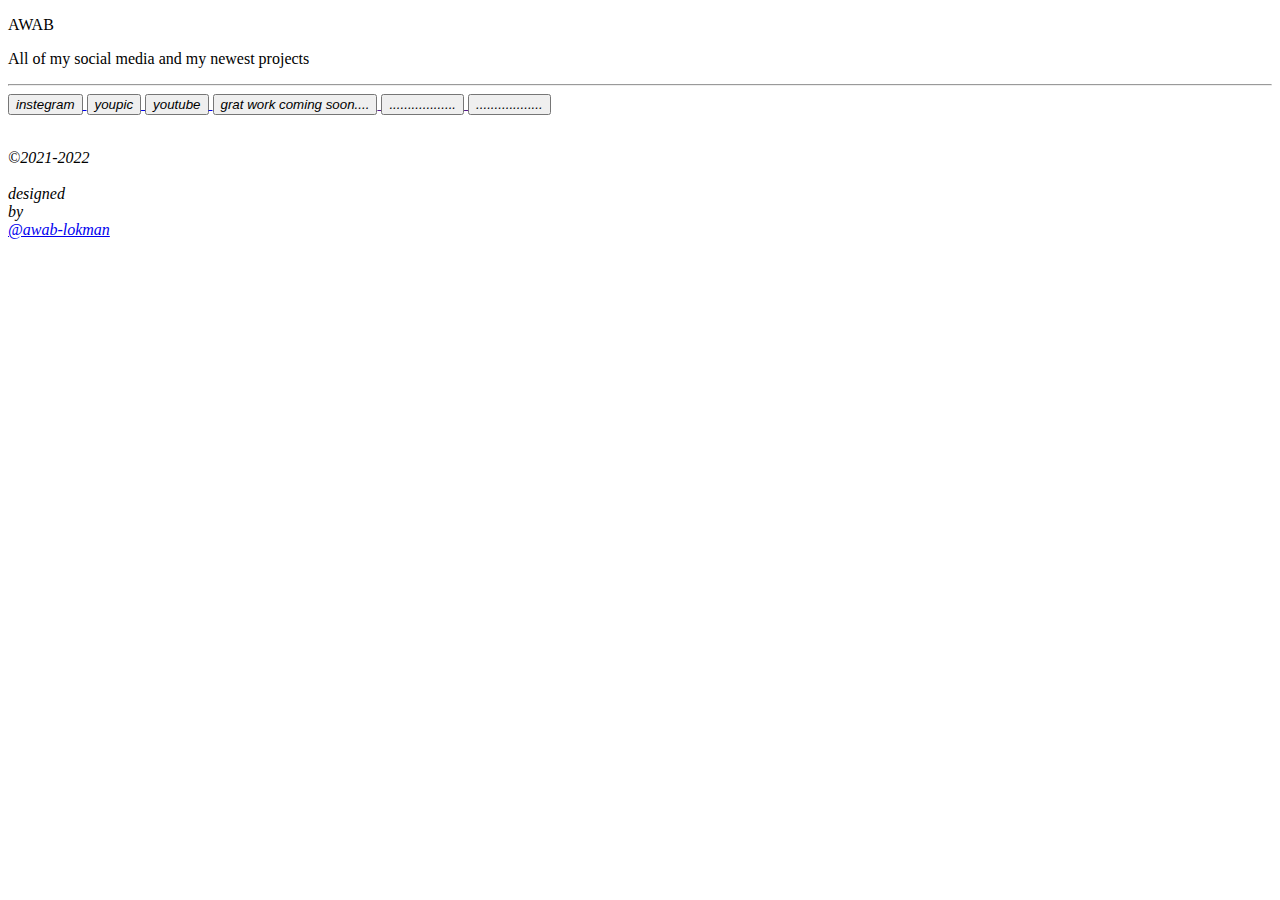
==== index.html @ 4ee9fa89 "Update index.html" ====
<!DOCTYPE html>
<html>
   <head>
      <title>
          AKurdi
      </title>
      <link rel="stylesheet" href="website.css">
   </head>
 <body>  
   
        <div class="behiand_name">
        <div class="name">
         <p> AWAB </p> 
        </div>
        </div>

         <div class="goldin_line1">
         </div>
         <div class="goldin_line2">
         </div>

        <div class="main">

         <p class="second_p">All of my social media and my newest projects </p>
         <hr>
        
         <a class="social1" href="https://instagram.com/awab_kurdi?igshid=YmMyMTA2M2Y=">
            <button class="content" align="center">
               <i class="social1" id="botton-content">    instegram</i>
            </button>
            </a>

         
         <a class="social1" href="https://youpic.com/photographer/Akurdi">
            <button class="content" align="center">
               <i class="social1" id="botton-content">   youpic</i>
            </button>
            </a>
        
            <a class="social1" href="https://youtube.com/channel/UCO89Xc9_sW0wLEibGqGCHKw">
               <button class="content" align="center">
                  <i class="social1" id="botton-content">   youtube</i>
               </button>
               </a>


         <a class="social1" href="">
         <button class="content" align="center">
                   <i class="social1" id="botton-content"> grat work coming soon....</i> 
         </button>
         </a>
         
         <a class="social1" href="">
         <button class="content" align="center">
            <i class="social1" id="botton-content">   ..................</i>
         </button>
         </a>

         <a class="social1" href="">
         <button class="content" align="center">
            <i class="social1" id="botton-content">   ..................</i>
         </button>
         </a>

         <div>
            <p class="social1"><i><br>©2021-2022 <br><br>designed <br>by</i> <a class="social1" href="https://instagram.com/awab_kurdi?igshid=YmMyMTA2M2Y="><br><i>@awab-lokman</i></a></p>
         </div>
         <h1>
            <script type="text/javascript" src="https://counter.topster.de/?user=15996210"></script>
          </h1>
        </div>

 </body>
</html>
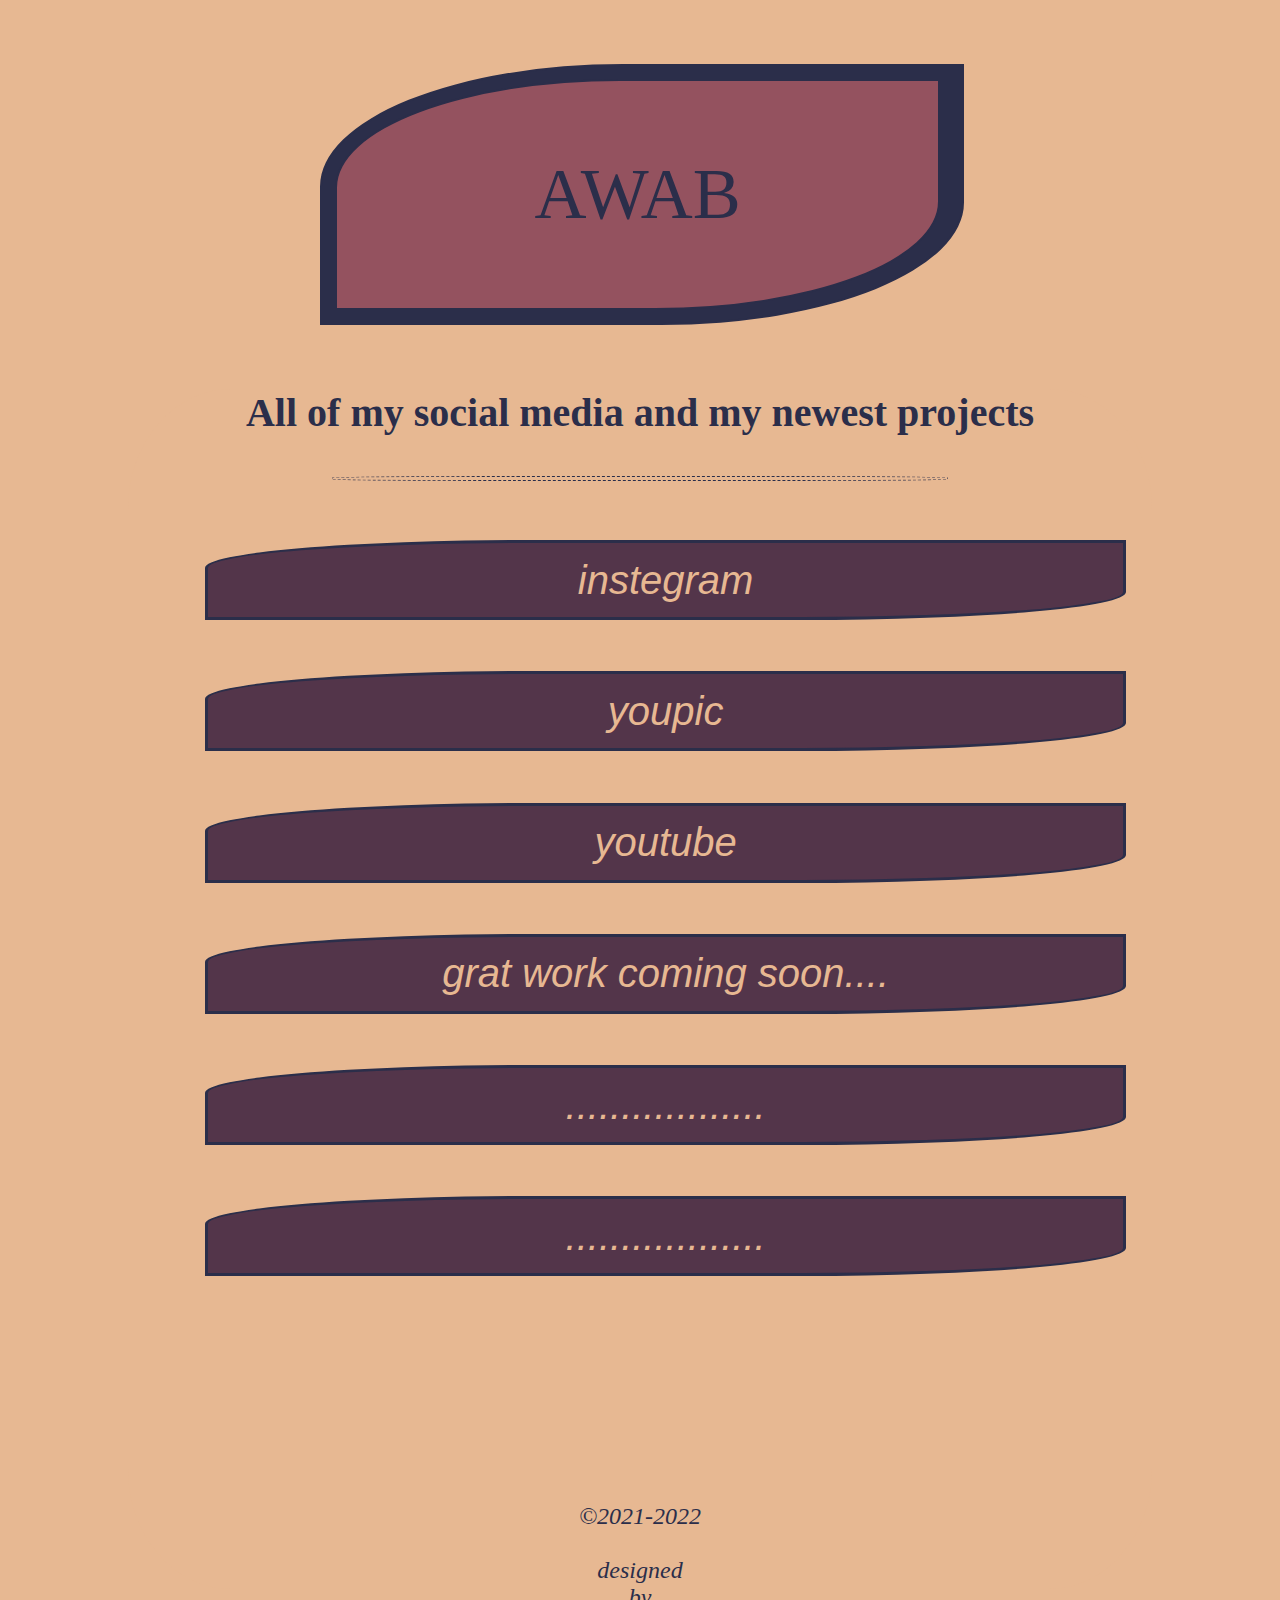
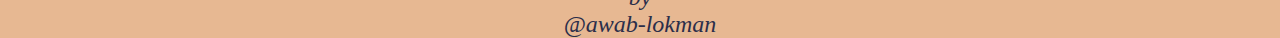
==== commit 275fdeda: "Update index.html" ====
--- a/index.html
+++ b/index.html
@@ -4,7 +4,7 @@
       <title>
           AKurdi
       </title>
-      <link rel="stylesheet" href="website.css">
+      <link rel="stylesheet" href="websit.css">
    </head>
  <body>  
    
--- a/websit.css
+++ b/websit.css
@@ -0,0 +1 @@
+.behiand_name,.name{font-family:cursive}.name,.second_p,i,i.i2{color:#2b2e4a}.social1,i,i.i2{text-decoration:none}body{margin:0;width:100%;height:105vh;text-align:center;background-color:#e7b892}.behiand_name{margin-top:5%;margin-left:25%;width:50%;border:2px solid #2b2e4a;border-radius:47% 0;background-color:#2b2e4a}.name{margin:2%;width:94%;font-size:4.5rem;border:2px solid #2b2e4a;border-radius:47% 0;background-color:#94525f}hr{width:60%;height:3.5px;border-style:dashed;border-radius:30%;border-color:#2b2e4a}.main{width:80%;height:1200px;margin-top:5%;margin-left:10%;background-color:#e7b892;border:1px #000;border-radius:10%}.second_p{font-size:2.5rem;font-weight:700}.content{width:90%;margin-top:5%;margin-left:5%;height:80px;border:3px solid #2b2e4a;border-radius:35% 0;background-color:#53354a;color:#e7b892}.social1{margin-top:200px;color:#e7b892}.social1#botton-content{font-size:2.5rem;text-decoration:none}i{font-size:1.5rem}
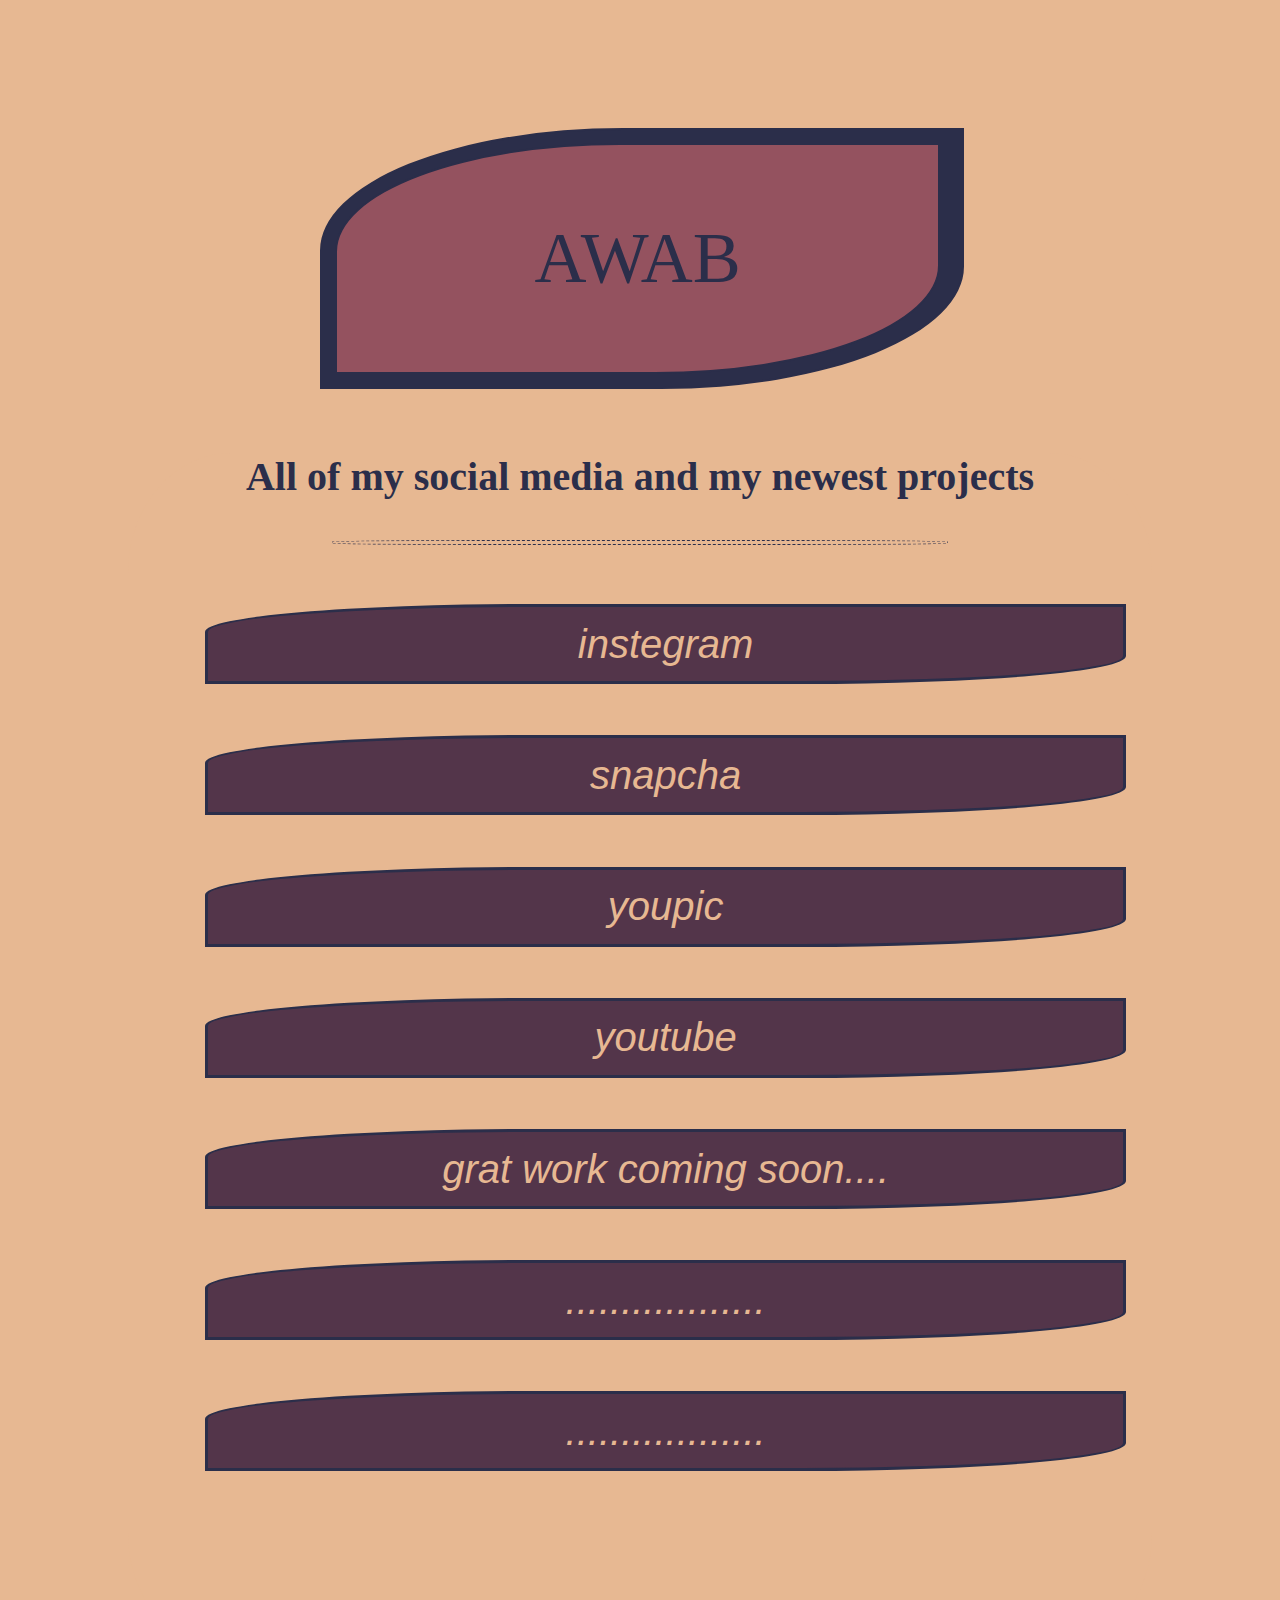
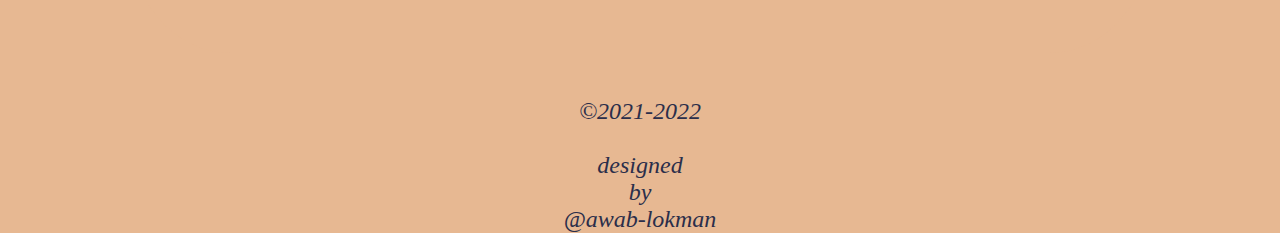
==== commit 59b696d9: "Update index.html" ====
--- a/index.html
+++ b/index.html
@@ -29,8 +29,13 @@
                <i class="social1" id="botton-content">    instegram</i>
             </button>
             </a>
-
-         
+           
+             <a class="social1" href="https://www.snapchat.com/add/aduhoki452?share_id=RjYwNjdF&locale=en_IQ">
+               <button class="content" align="center">
+                  <i class="social1" id="botton-content">    snapcha</i>
+               </button>
+               </a>
+           
          <a class="social1" href="https://youpic.com/photographer/Akurdi">
             <button class="content" align="center">
                <i class="social1" id="botton-content">   youpic</i>
--- a/websit.css
+++ b/websit.css
@@ -1 +1 @@
-.behiand_name,.name{font-family:cursive}.name,.second_p,i,i.i2{color:#2b2e4a}.social1,i,i.i2{text-decoration:none}body{margin:0;width:100%;height:105vh;text-align:center;background-color:#e7b892}.behiand_name{margin-top:5%;margin-left:25%;width:50%;border:2px solid #2b2e4a;border-radius:47% 0;background-color:#2b2e4a}.name{margin:2%;width:94%;font-size:4.5rem;border:2px solid #2b2e4a;border-radius:47% 0;background-color:#94525f}hr{width:60%;height:3.5px;border-style:dashed;border-radius:30%;border-color:#2b2e4a}.main{width:80%;height:1200px;margin-top:5%;margin-left:10%;background-color:#e7b892;border:1px #000;border-radius:10%}.second_p{font-size:2.5rem;font-weight:700}.content{width:90%;margin-top:5%;margin-left:5%;height:80px;border:3px solid #2b2e4a;border-radius:35% 0;background-color:#53354a;color:#e7b892}.social1{margin-top:200px;color:#e7b892}.social1#botton-content{font-size:2.5rem;text-decoration:none}i{font-size:1.5rem}
+.behiand_name,.name{font-family:cursive}.name,.second_p,i,i.i2{color:#2b2e4a}.social1,i,i.i2{text-decoration:none}body{margin:0;width:100%;height:105vh;text-align:center;background-color:#e7b892}.behiand_name{margin-top:10%;margin-left:25%;width:50%;border:2px solid #2b2e4a;border-radius:47% 0;background-color:#2b2e4a}.name{margin:2%;width:94%;font-size:4.5rem;border:2px solid #2b2e4a;border-radius:47% 0;background-color:#94525f}hr{width:60%;height:3.5px;border-style:dashed;border-radius:30%;border-color:#2b2e4a}.main{width:80%;height:1200px;margin-top:5%;margin-left:10%;background-color:#e7b892;border:1px #000;border-radius:10%}.second_p{font-size:2.5rem;font-weight:700}.content{width:90%;margin-top:5%;margin-left:5%;height:80px;border:3px solid #2b2e4a;border-radius:35% 0;background-color:#53354a;color:#e7b892}.social1{margin-top:200px;color:#e7b892}.social1#botton-content{font-size:2.5rem;text-decoration:none}i{font-size:1.5rem}
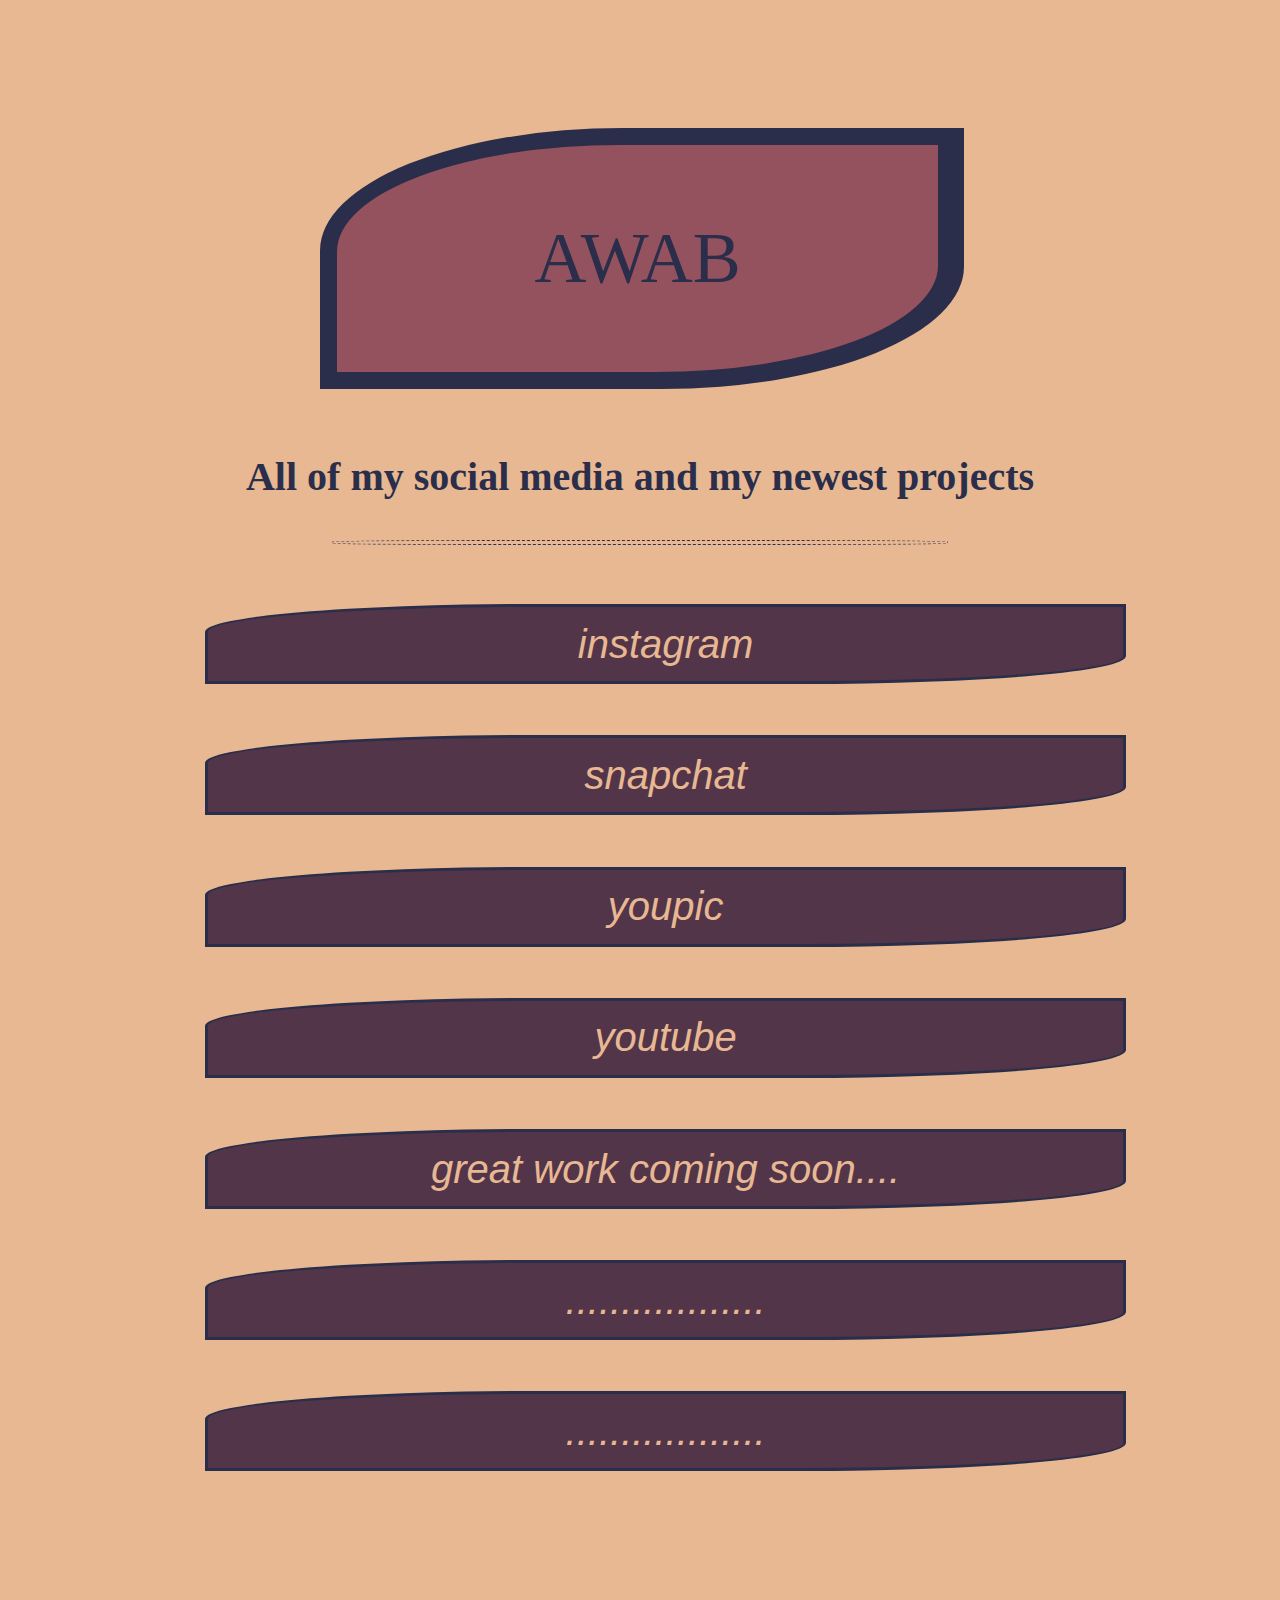
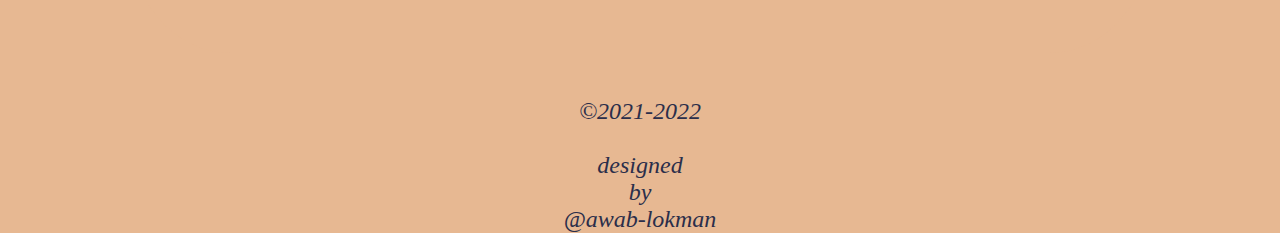
==== commit 86d6b7c5: "Update index.html" ====
--- a/index.html
+++ b/index.html
@@ -26,13 +26,13 @@
         
          <a class="social1" href="https://instagram.com/awab_kurdi?igshid=YmMyMTA2M2Y=">
             <button class="content" align="center">
-               <i class="social1" id="botton-content">    instegram</i>
+               <i class="social1" id="botton-content">    instagram</i>
             </button>
             </a>
            
              <a class="social1" href="https://www.snapchat.com/add/aduhoki452?share_id=RjYwNjdF&locale=en_IQ">
                <button class="content" align="center">
-                  <i class="social1" id="botton-content">    snapcha</i>
+                  <i class="social1" id="botton-content">    snapchat</i>
                </button>
                </a>
            
@@ -51,7 +51,7 @@
 
          <a class="social1" href="">
          <button class="content" align="center">
-                   <i class="social1" id="botton-content"> grat work coming soon....</i> 
+                   <i class="social1" id="botton-content"> great work coming soon....</i> 
          </button>
          </a>
          
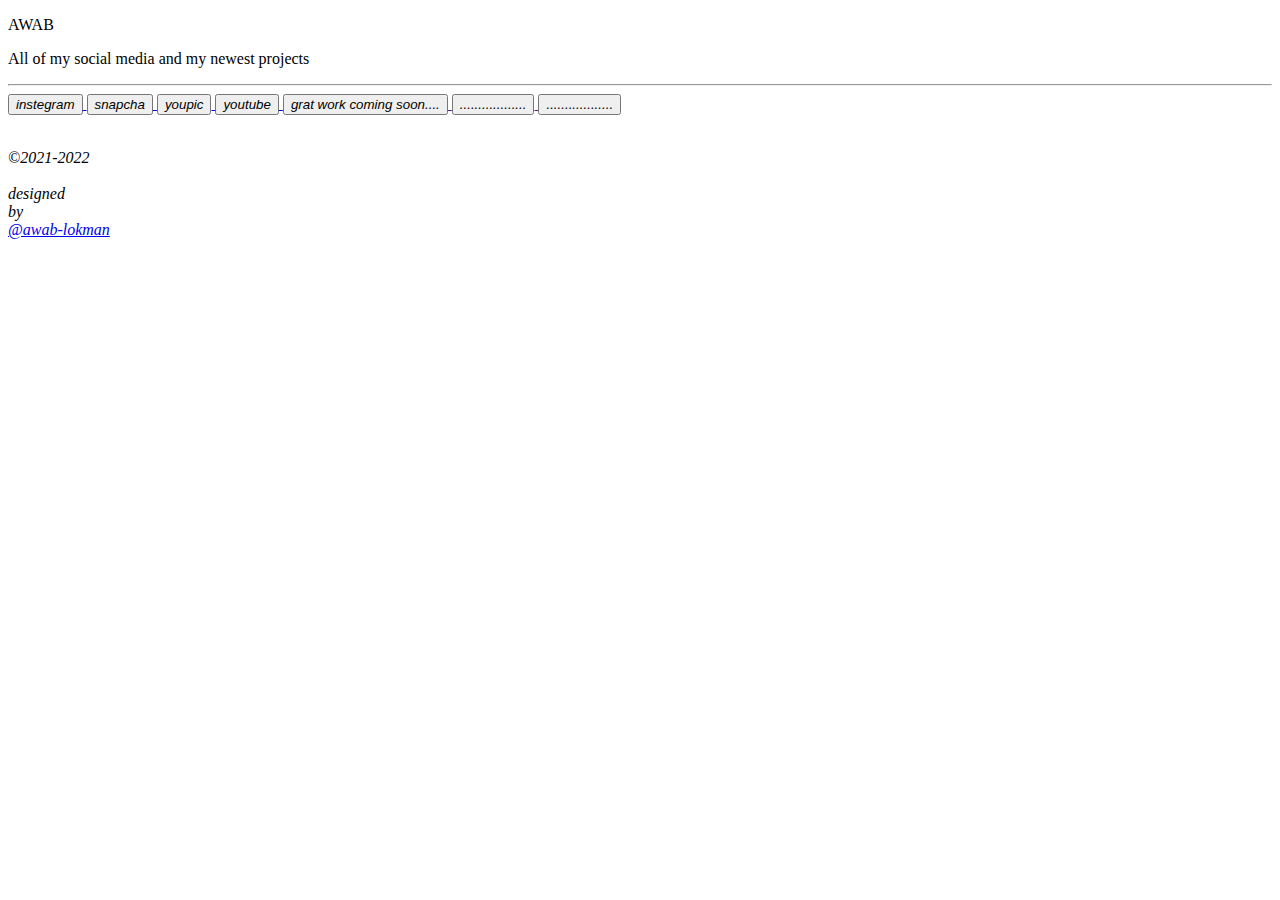
==== commit cd1c13cc: "Update index.html" ====
--- a/index.html
+++ b/index.html
@@ -4,7 +4,7 @@
       <title>
           AKurdi
       </title>
-      <link rel="stylesheet" href="websit.css">
+      <link rel="stylesheet" href="website.css">
    </head>
  <body>  
    
@@ -26,44 +26,44 @@
         
          <a class="social1" href="https://instagram.com/awab_kurdi?igshid=YmMyMTA2M2Y=">
             <button class="content" align="center">
-               <i class="social1" id="botton-content">    instagram</i>
+                 <i>instegram</i> 
             </button>
             </a>
-           
-             <a class="social1" href="https://www.snapchat.com/add/aduhoki452?share_id=RjYwNjdF&locale=en_IQ">
+            
+            <a class="social1" href="https://www.snapchat.com/add/aduhoki452?share_id=RjYwNjdF&locale=en_IQ">
                <button class="content" align="center">
-                  <i class="social1" id="botton-content">    snapchat</i>
+                  <i>    snapcha</i>
                </button>
                </a>
-           
+         
          <a class="social1" href="https://youpic.com/photographer/Akurdi">
             <button class="content" align="center">
-               <i class="social1" id="botton-content">   youpic</i>
+               <i>   youpic</i>
             </button>
             </a>
         
             <a class="social1" href="https://youtube.com/channel/UCO89Xc9_sW0wLEibGqGCHKw">
                <button class="content" align="center">
-                  <i class="social1" id="botton-content">   youtube</i>
+                  <i>   youtube</i>
                </button>
                </a>
 
 
          <a class="social1" href="">
          <button class="content" align="center">
-                   <i class="social1" id="botton-content"> great work coming soon....</i> 
+                   <i> grat work coming soon....</i> 
          </button>
          </a>
          
          <a class="social1" href="">
          <button class="content" align="center">
-            <i class="social1" id="botton-content">   ..................</i>
+            <i>   ..................</i>
          </button>
          </a>
 
          <a class="social1" href="">
          <button class="content" align="center">
-            <i class="social1" id="botton-content">   ..................</i>
+            <i>   ..................</i>
          </button>
          </a>
 
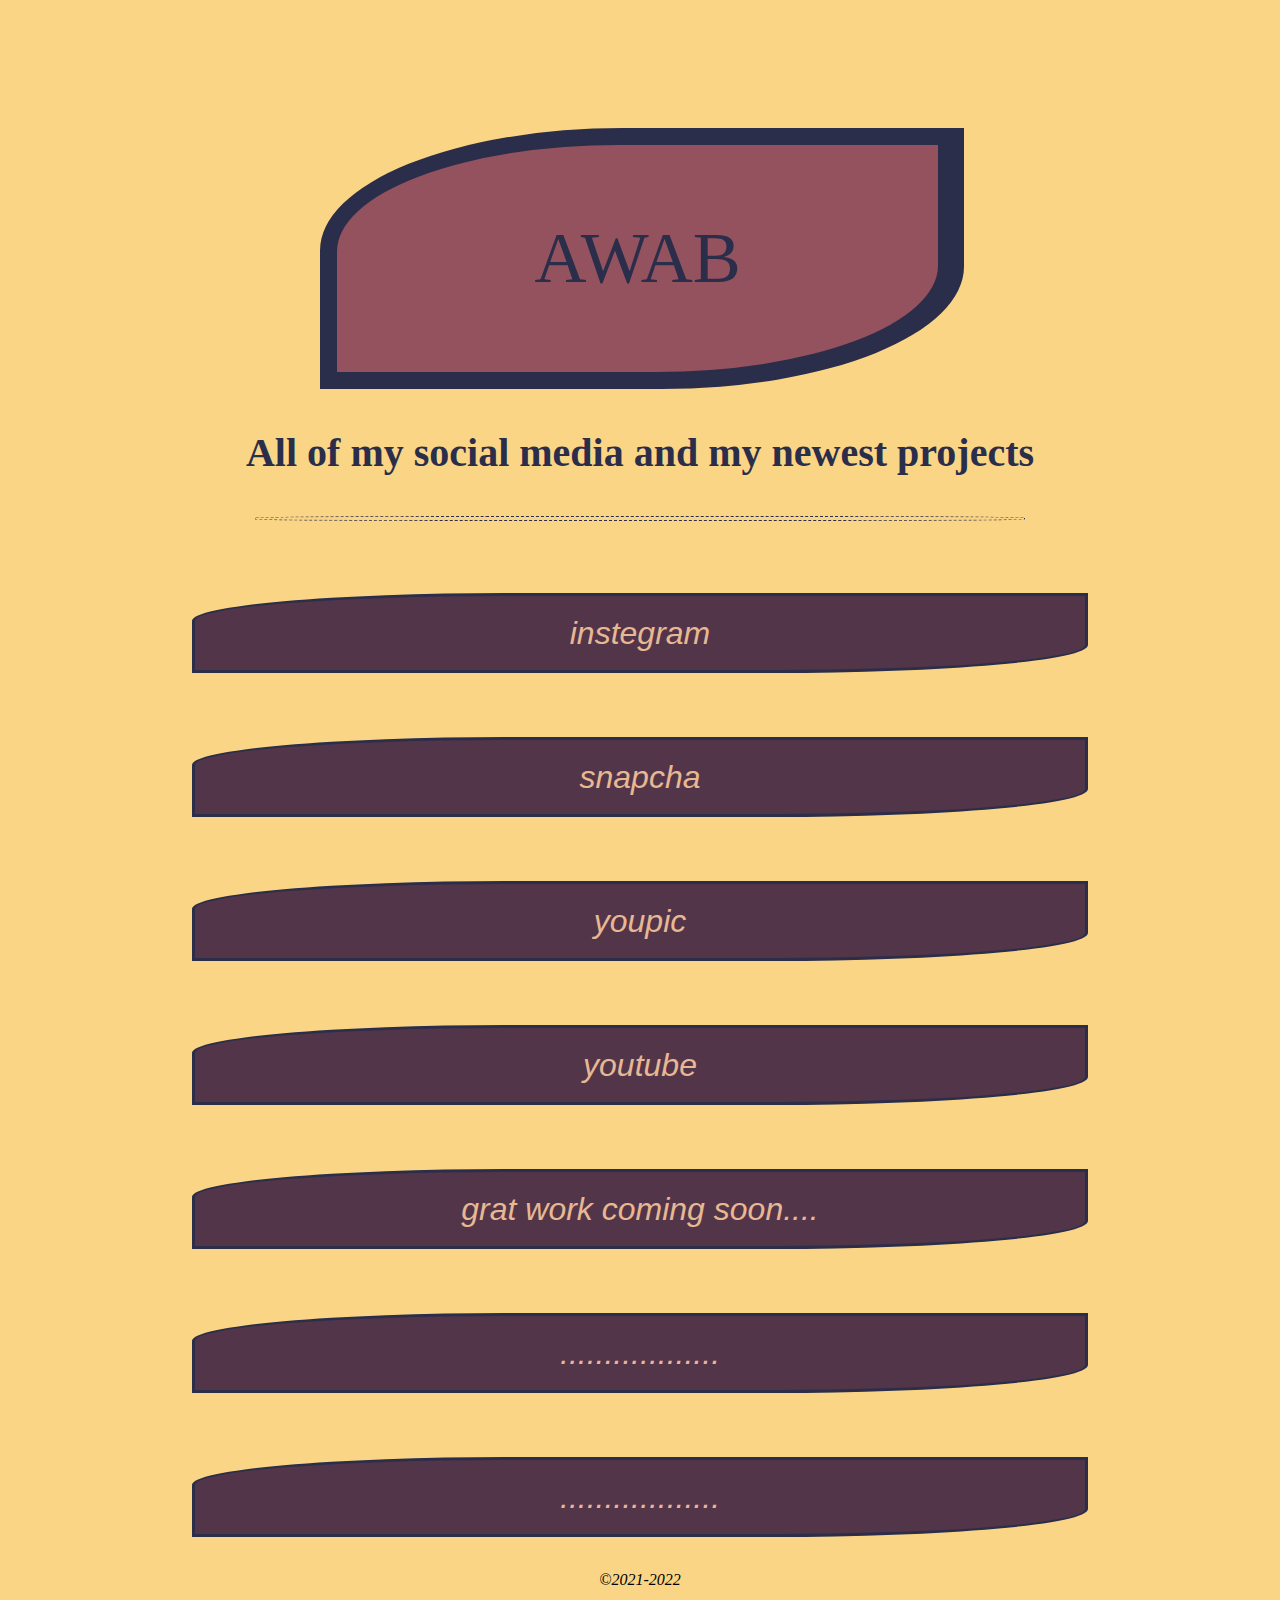
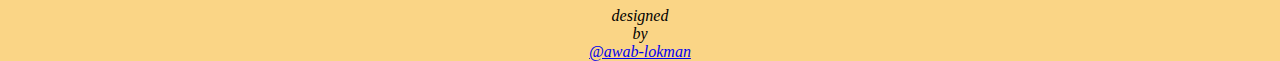
==== commit c8b10c3d: "Update index.html" ====
--- a/index.html
+++ b/index.html
@@ -4,7 +4,7 @@
       <title>
           AKurdi
       </title>
-      <link rel="stylesheet" href="website.css">
+      <link rel="stylesheet" href="websit.css">
    </head>
  <body>  
    
--- a/websit.css
+++ b/websit.css
@@ -0,0 +1 @@
+.behiand_name,.name{font-family:cursive}.content,body{text-align:center}body{margin:0;width:100%;height:105vh;background-color:#fad586}.behiand_name{margin-top:10%;margin-left:25%;width:50%;border:2px solid #2b2e4a;border-radius:47% 0;background-color:#2b2e4a}.name{margin:2%;width:94%;font-size:4.5rem;color:#2b2e4a;border:2px solid #2b2e4a;border-radius:47% 0;background-color:#94525f}hr{width:60%;height:3.5px;border-style:dashed;border-radius:30%;border-color:#2b2e4a}.second_p{font-size:2.5rem;font-weight:700;color:#2b2e4a}.content{position:relative;width:70%;margin-top:5%;height:80px;border:3px solid #2b2e4a;border-radius:35% 0;background-color:#53354a;color:#e7b892;z-index:1;font-size:xx-large}.content:hover{position:relative;top:0;left:0;color:#2b2e4a;background-color:#e7b892;transform:scaleX(1.1);transition:transform .5s ease-in-out,background .5s ease-in-out,color .5s ease-in-out}.social1#botton-content{font-size:2.5rem;text-decoration:none;color:#e7b892}.social1#botton-content:hover{font-size:2.5rem;text-decoration:none;color:#53354a}
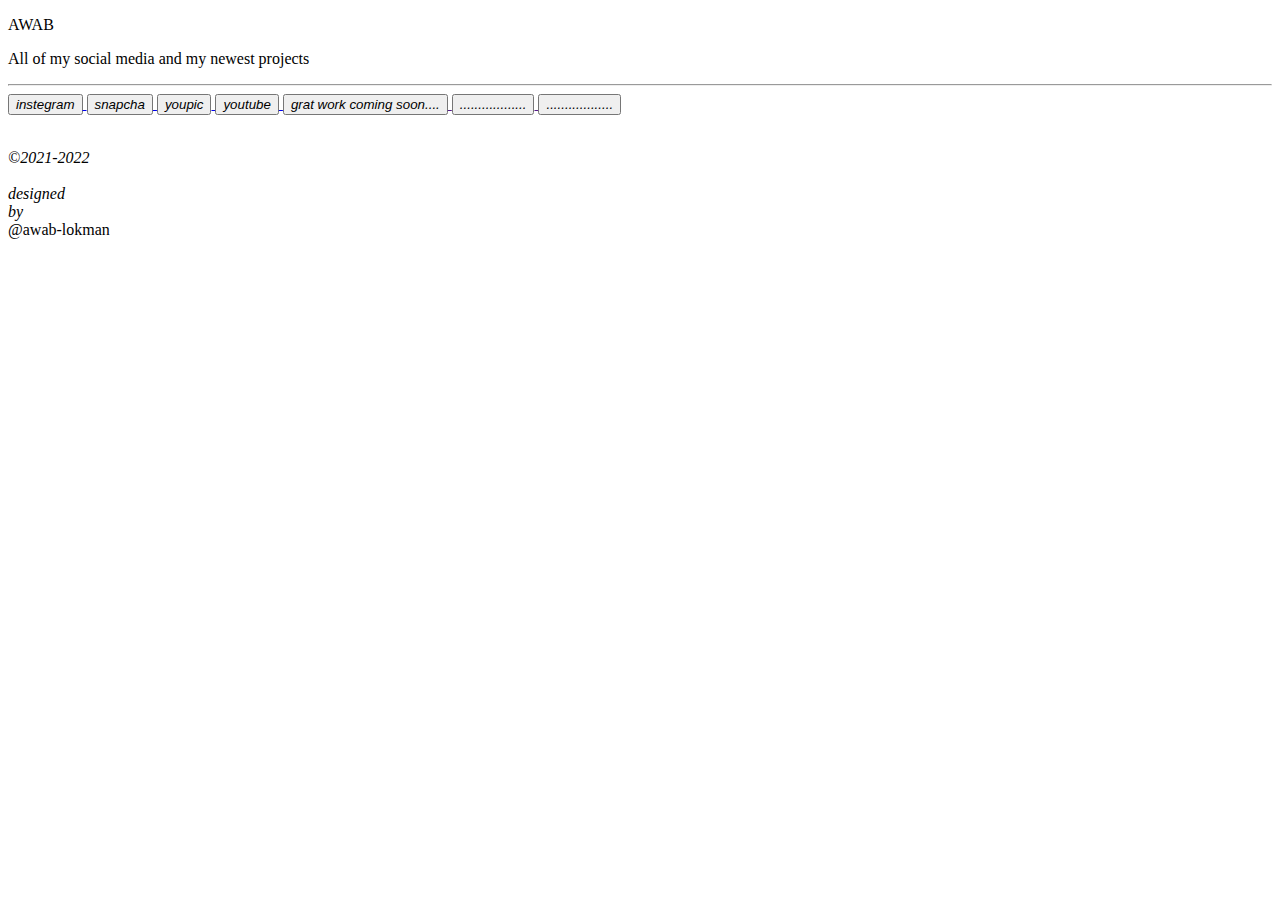
==== commit 21df238a: "Update index.html" ====
--- a/index.html
+++ b/index.html
@@ -4,10 +4,11 @@
       <title>
           AKurdi
       </title>
-      <link rel="stylesheet" href="websit.css">
+      <link rel="stylesheet" href="website.css">
+      <link rel="stylesheet" href="index.js">
    </head>
  <body>  
-   
+  
         <div class="behiand_name">
         <div class="name">
          <p> AWAB </p> 
@@ -68,7 +69,7 @@
          </a>
 
          <div>
-            <p class="social1"><i><br>©2021-2022 <br><br>designed <br>by</i> <a class="social1" href="https://instagram.com/awab_kurdi?igshid=YmMyMTA2M2Y="><br><i>@awab-lokman</i></a></p>
+            <p class="social1"><i><br>©2021-2022 <br><br>designed <br>by</i> <a style="text-decoration: none; color: black;" href="https://instagram.com/awab_kurdi?igshid=YmMyMTA2M2Y="><br>@awab-lokman</a></p>
          </div>
          <h1>
             <script type="text/javascript" src="https://counter.topster.de/?user=15996210"></script>
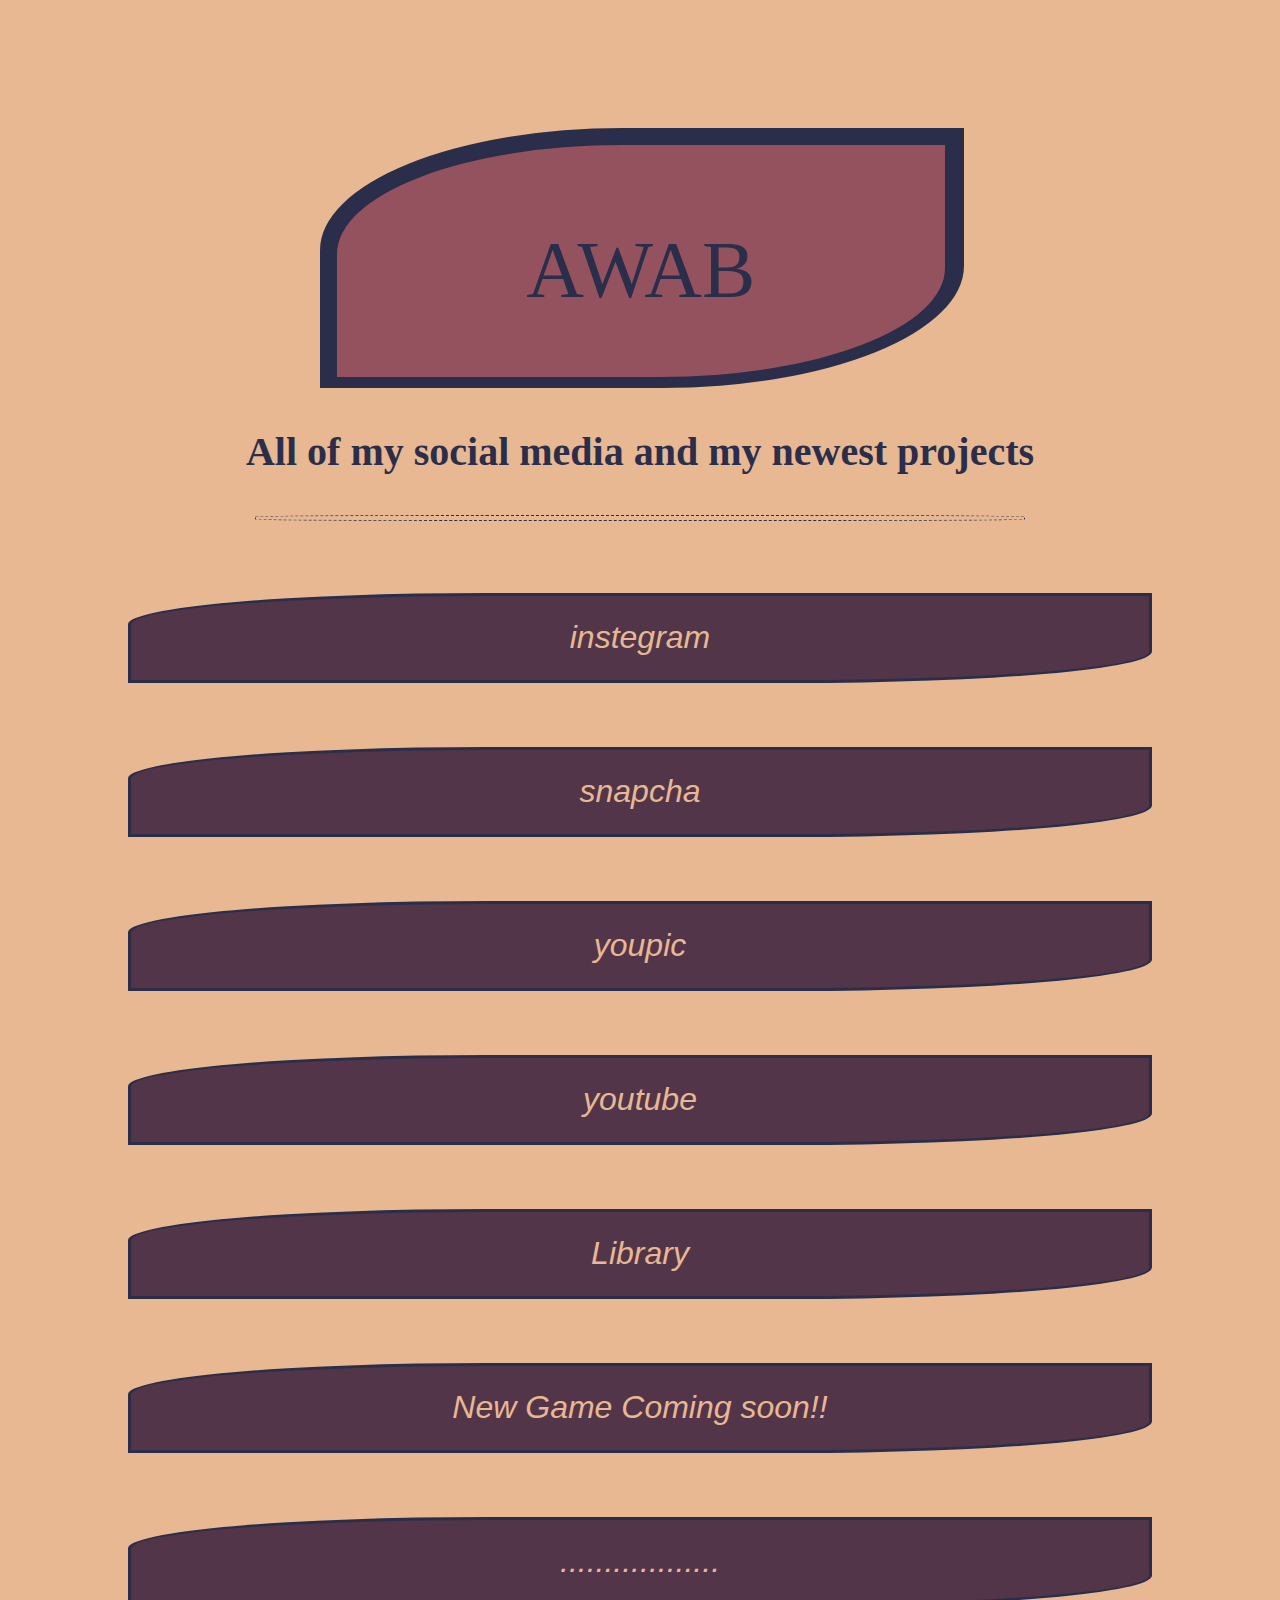
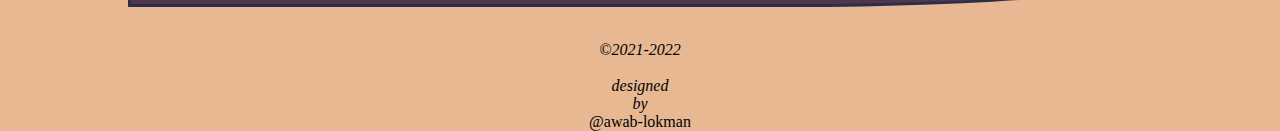
==== commit 87119ee7: "new website add" ====
--- a/index.html
+++ b/index.html
@@ -50,15 +50,15 @@
                </a>
 
 
-         <a class="social1" href="">
+         <a class="social1" href="https://qotabi.com/library/library.html">
          <button class="content" align="center">
-                   <i> grat work coming soon....</i> 
+                   <i> Library </i> 
          </button>
          </a>
          
          <a class="social1" href="">
          <button class="content" align="center">
-            <i>   ..................</i>
+            <i> New Game Coming soon!! </i>
          </button>
          </a>
 
--- a/website.css
+++ b/website.css
@@ -0,0 +1,106 @@
+body{
+    margin: 0;
+    width: 100%;
+    height: 105vh;
+    text-align: center;
+    background-color:  #e7b892;
+}
+
+
+.behiand_name{
+    margin-top: 10%;
+    margin-left: 25%;
+    width: 50%;
+    height: 16rem;
+    font-family: cursive;  
+    border: solid 2px #2B2E4A;
+    border-radius: 47% 0% 47% 0%;
+    background-color:  #2B2E4A;
+}
+@media (min-width:900px) {
+
+    .behiand_name{
+  
+        margin-left: 25%;
+    
+        width: 50%;
+      
+    }
+
+    }
+
+.name{
+    margin: 2%;
+    width: 95%;
+    font-size: 5rem;
+    height: 14.5rem;
+    color: #2B2E4A;
+    font-family: cursive;
+    border: solid 2px #2B2E4A;
+    border-radius: 47% 0% 47% 0%;
+    background-color: #94525f;
+}
+
+
+hr{
+    width: 60%;
+    height: 3.5px;
+    border-style: dashed;
+    border-radius: 30%;
+    border-color: #2B2E4A;
+}
+
+@media (min-width:900px) {
+.second_p{
+
+    font-size: 2.1rem;
+
+}
+}
+.second_p{
+    font-size: 2.5rem;
+    font-weight: bold;
+    color: #2B2E4A;
+}
+
+@media (min-width:900px) {
+    .content{
+        height: 60px;
+        width: 50%;
+    }
+    
+}
+.content{
+    position: relative;
+    text-align: center;
+    width: 80%;
+    margin-top: 5%;
+    height: 90px;
+    border: solid 3px #2B2E4A;
+    border-radius: 35% 0% 35% 0%;
+    background-color: #53354A;
+    color: #e7b892;
+    z-index: 1;
+    font-size: xx-large;
+    transition: 1000ms;
+}
+
+.content:hover{
+    position: relative;
+    top: 0;
+    left: 0;
+    color:#2B2E4A;
+    background-color: #e7b892;
+    transform: scaleX(1.1);
+    transition:transform 500ms ease-in-out,background 500ms ease-in-out,color  500ms ease-in-out ;
+}
+.social1#botton-content{
+    font-size: 2.5rem;
+    text-decoration: none;
+    color: #e7b892;
+}
+.social1#botton-content:hover{
+    font-size: 2.5rem;
+    text-decoration: none; 
+    color: #53354A;
+}
